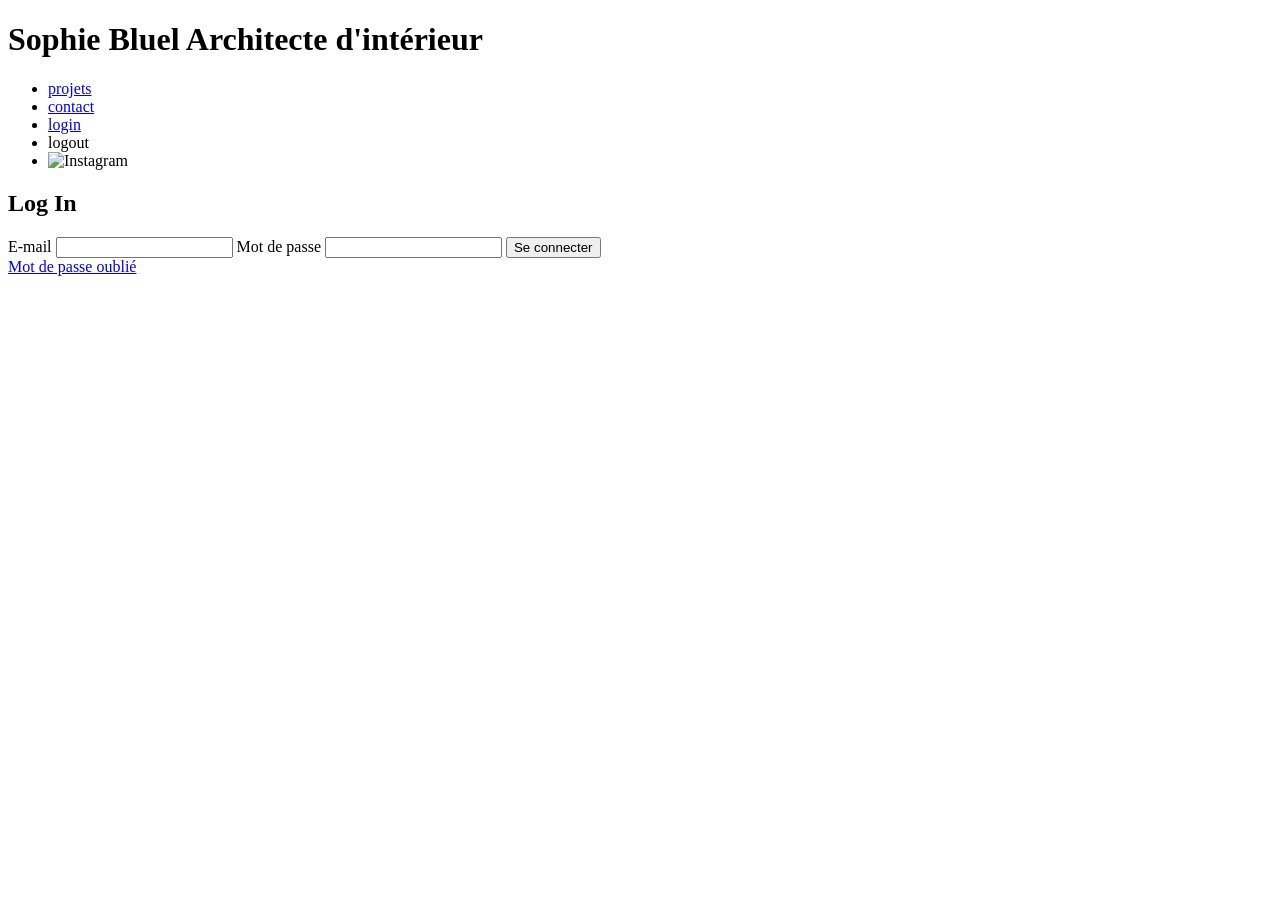
==== FrontEnd/connexion.html @ 1c68c6a2 "premiere implantation de fenetre modale vide" ====
<!DOCTYPE html>
<html lang="fr">
<head>
	<meta charset="UTF-8">
	<title>Sophie Bluel - Page de connexion</title>
	<meta name="viewport" content="width=device-width, initial-scale=1.0">
	<link rel="preconnect" href="https://fonts.googleapis.com">
	<link rel="preconnect" href="https://fonts.gstatic.com" crossorigin>
	<link href="https://fonts.googleapis.com/css2?family=Syne:wght@700;800&family=Work+Sans&display=swap" rel="stylesheet">
	<link href="https://fonts.googleapis.com/css2?&family=Material+Symbols+Outlined:opsz,wght,FILL,GRAD@24,400,0,0&icon_names=edit_square" rel="stylesheet">
	<meta name="description" content="">
	<link rel="stylesheet" href="./assets/style/style.css">
	<link rel="stylesheet" href="../assets/style/header.css">
	<link rel="stylesheet" href="../assets/style/footer.css">
	<link rel="stylesheet" href="../assets/style/connexion.css">
	<script type="module" src="../js/connexion.js" defer></script>
</head>
<body>
<!--<div id="header-container"></div>-->
<header>
	<div id="banniere-edit" style="display: none;">
		<span class="material-symbols-outlined">edit_square</span>
		<p>Mode édition</p>
	</div>
	<div id="header-content">
		<h1>Sophie Bluel <span>Architecte d'intérieur</span></h1>
		<nav>
			<ul>
				<li><a href="index.html#portfolio">projets</a></li>
				<li><a href="index.html#contact">contact</a></li>
				<li id="login-link" class="hidden"><a href="connexion.html">login</a></li>
				<li id="logout-link" ><a>logout</a></li>
				<li><img src="assets\icons\instagram.png" alt="Instagram"></li>
			</ul>
		</nav>
	</div>
</header>

<main>
	<section id="login-container">
		<h2>Log In</h2>
		<div id="erreur-connexion"></div>
		<form id="form-connexion">
			<label for="email">E-mail</label>
			<input type="email" id="email" required>
			<label for="password">Mot de passe</label>
			<input type="password" id="password" required>
			<input type="submit" id="submit" value="Se connecter">
		</form>
		<a href="#">Mot de passe oublié</a>
	</section>
</main>
<div id="footer-container"></div>
</body>
</html>
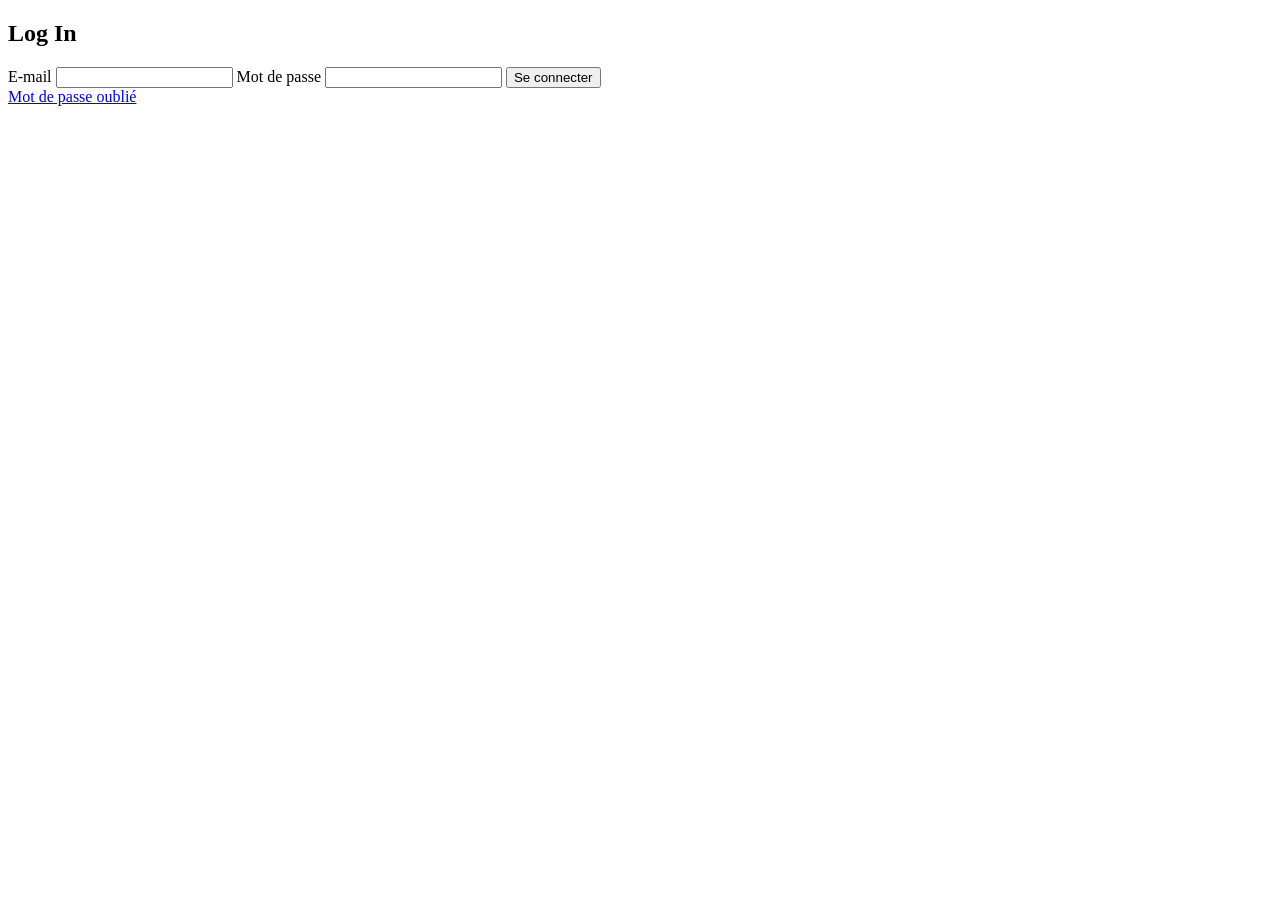
==== commit e0d150ce: "implantation reussie du template header, refactorisation des fonctions" ====
--- a/FrontEnd/connexion.html
+++ b/FrontEnd/connexion.html
@@ -16,8 +16,8 @@
 	<script type="module" src="../js/connexion.js" defer></script>
 </head>
 <body>
-<!--<div id="header-container"></div>-->
-<header>
+<div id="header-container"></div>
+<!--<header>
 	<div id="banniere-edit" style="display: none;">
 		<span class="material-symbols-outlined">edit_square</span>
 		<p>Mode édition</p>
@@ -34,7 +34,7 @@
 			</ul>
 		</nav>
 	</div>
-</header>
+</header>-->
 
 <main>
 	<section id="login-container">
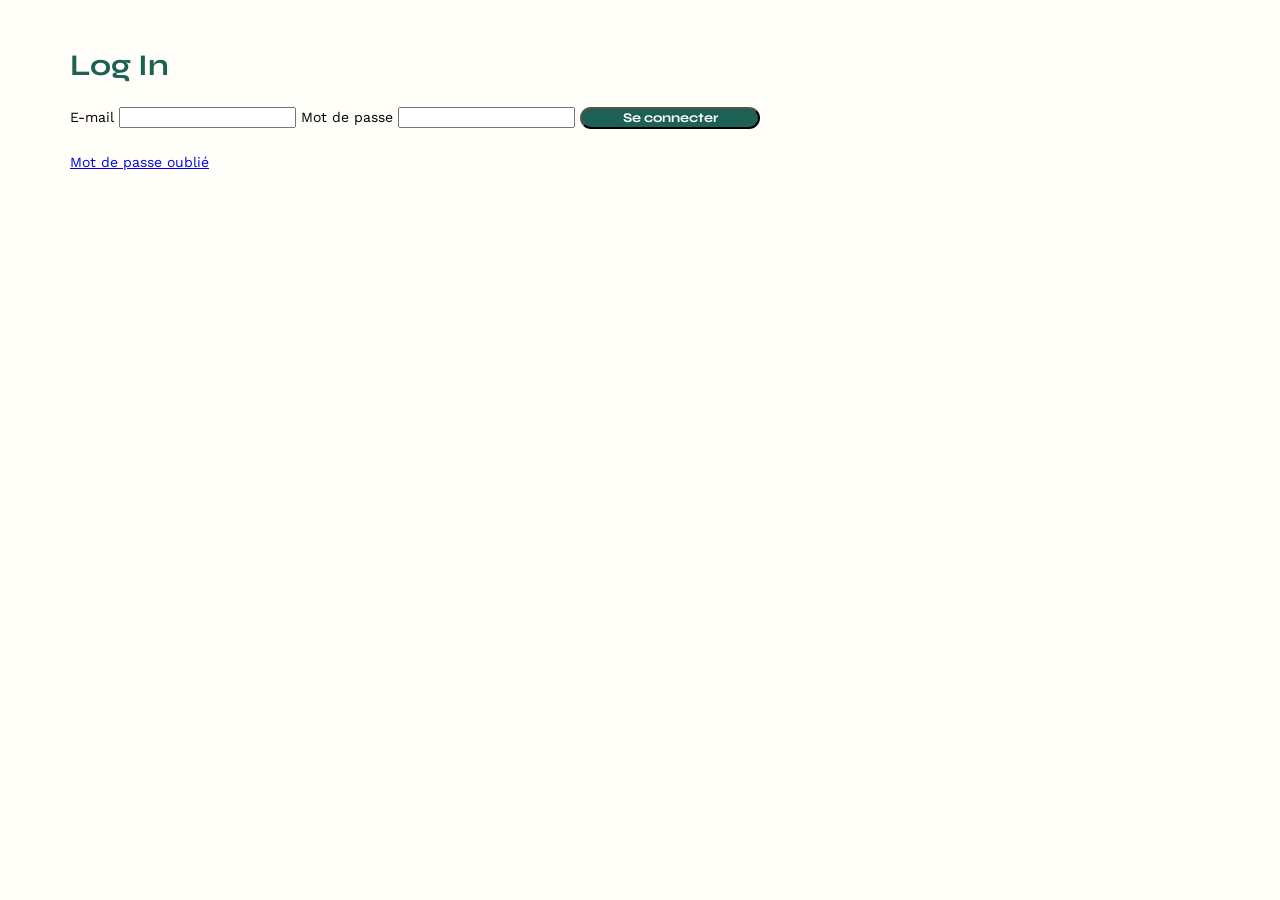
==== commit ad53d4f9: "version du 0302, avec suppression fichiers, ajout en cours" ====
--- a/FrontEnd/connexion.html
+++ b/FrontEnd/connexion.html
@@ -17,29 +17,10 @@
 </head>
 <body>
 <div id="header-container"></div>
-<!--<header>
-	<div id="banniere-edit" style="display: none;">
-		<span class="material-symbols-outlined">edit_square</span>
-		<p>Mode édition</p>
-	</div>
-	<div id="header-content">
-		<h1>Sophie Bluel <span>Architecte d'intérieur</span></h1>
-		<nav>
-			<ul>
-				<li><a href="index.html#portfolio">projets</a></li>
-				<li><a href="index.html#contact">contact</a></li>
-				<li id="login-link" class="hidden"><a href="connexion.html">login</a></li>
-				<li id="logout-link" ><a>logout</a></li>
-				<li><img src="assets\icons\instagram.png" alt="Instagram"></li>
-			</ul>
-		</nav>
-	</div>
-</header>-->
-
 <main>
 	<section id="login-container">
 		<h2>Log In</h2>
-		<div id="erreur-connexion"></div>
+		<div id="erreur-connexion" class="erreur-message"></div>
 		<form id="form-connexion">
 			<label for="email">E-mail</label>
 			<input type="email" id="email" required>
--- a/FrontEnd/assets/style/style.css
+++ b/FrontEnd/assets/style/style.css
@@ -0,0 +1,101 @@
+/* http://meyerweb.com/eric/tools/css/reset/
+   v2.0 | 20110126
+   License: none (public domain)
+*/
+
+html, body, div, span, applet, object, iframe,
+h1, h2, h3, h4, h5, h6, p, blockquote, pre,
+a, abbr, acronym, address, big, cite, code,
+del, dfn, em, img, ins, kbd, q, s, samp,
+small, strike, strong, sub, sup, tt, var,
+b, u, i, center,
+dl, dt, dd, ol, ul, li,
+fieldset, form, label, legend,
+table, caption, tbody, tfoot, thead, tr, th, td,
+article, aside, canvas, details, embed,
+figure, figcaption, footer, header, hgroup,
+menu, nav, output, ruby, section, summary,
+time, mark, audio, video {
+	margin: 0;
+	padding: 0;
+	border: 0;
+	font-size: 100%;
+	font: inherit;
+	vertical-align: baseline;
+}
+/* HTML5 display-role reset for older browsers */
+article, aside, details, figcaption, figure,
+footer, header, hgroup, menu, nav, section {
+	display: block;
+}
+body {
+	line-height: 1;
+	background-color: #FFFEF8;
+}
+ol, ul {
+	list-style: none;
+}
+blockquote, q {
+	quotes: none;
+}
+blockquote:before, blockquote:after,
+q:before, q:after {
+	content: '';
+	content: none;
+}
+table {
+	border-collapse: collapse;
+	border-spacing: 0;
+}
+/** end reset css**/
+body {
+	max-width: 1140px;
+	margin:auto;
+	font-family: 'Work Sans' ;
+	font-size: 14px;
+}
+main {
+	
+}
+section {
+	margin: 50px 0
+}
+h1{
+	display: flex;
+	flex-direction: column;
+	font-family: 'Syne';
+	font-size: 22px;
+	font-weight: 800;
+	color: #B1663C
+}
+h1 > span {
+	font-family: 'Work Sans';
+	font-size:10px;
+	letter-spacing: 0.1em;
+}
+h2{
+	font-family: 'Syne';
+	font-weight: 700;
+	font-size: 30px;
+	color: #1D6154
+}
+input[type="submit"]{
+	font-family: 'Syne';
+	font-weight: 700;
+	color: white;
+	background-color: #1D6154;
+	margin : 2em auto ;
+	width: 180px;
+	text-align: center;
+	border-radius: 60px ;
+}
+
+.erreur-message {
+	color: #ca1f1f;
+	font-weight: 600;
+}
+
+
+
+
+
